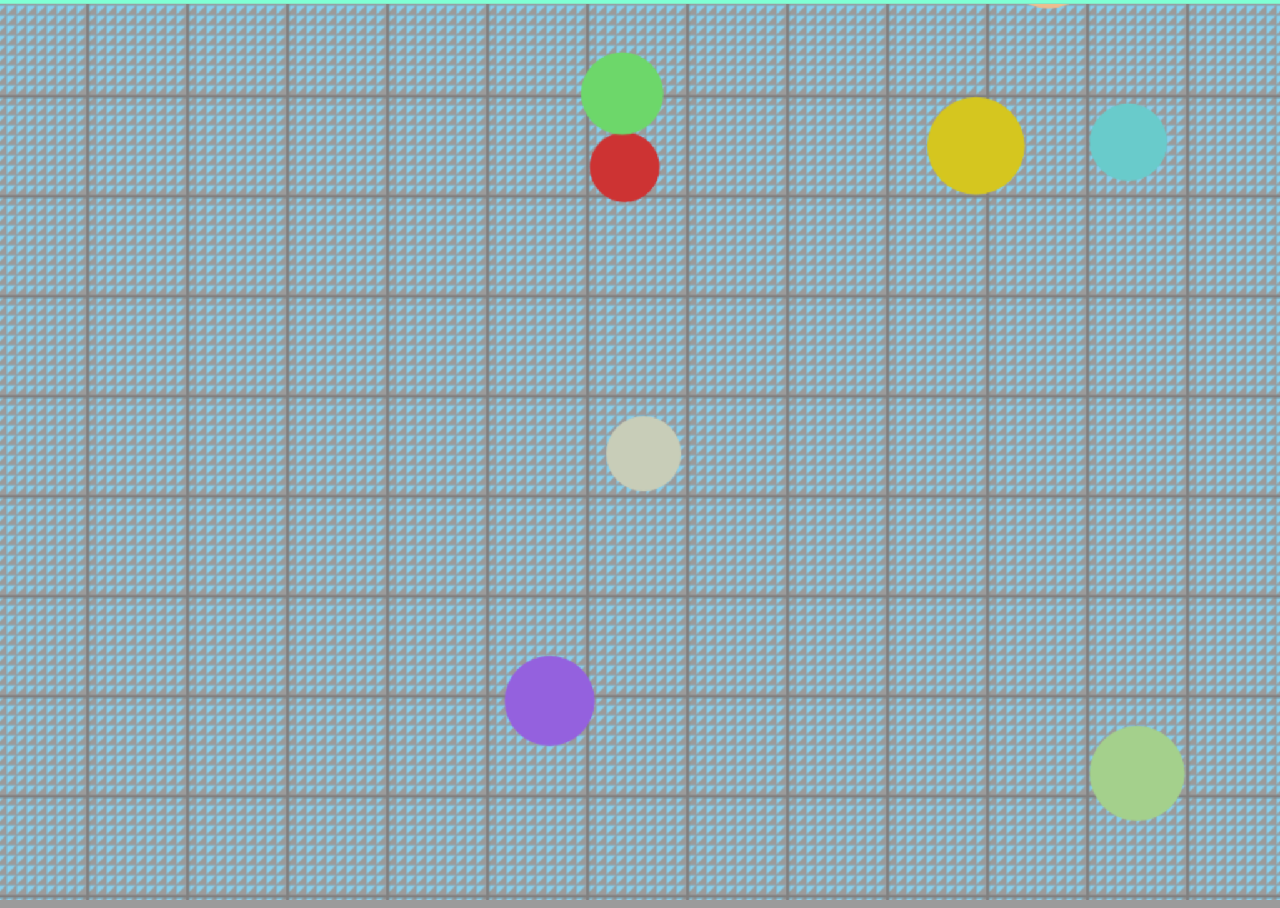
==== bubblebattle.html @ 6b1fe2ca "Added user shield Some code restyling" ====
<!DOCTYPE html>
<html lang="en">
<head>
    <meta charset="UTF-8">
    <title>Bubble Battle</title>
    <link rel="stylesheet" type="text/css" href="design.css">
    <script src="https://ajax.googleapis.com/ajax/libs/jquery/3.2.1/jquery.min.js"></script>
    <script src="js/utils.js"></script>
    <script src="js/background.js"></script>
    <script src="js/shieldpoint.js"></script>
    <script src="js/shield.js"></script>
    <script src="js/bubble.js"></script>
    <script src="js/userbubble.js"></script>
    <script src="js/enemybubble.js"></script>
    <script src="js/game.js"></script>
    <script src="js/start.js"></script>
    
</head>

<body>
<div id="content">
    <canvas id="bbCanvas" width="1280" height="720"></canvas>
</div>

</body>
</html>
---- design.css ----
body {
    background-color: #9b9b9b;
}

html, body {
    width:  100%;
    height: 100%;
    margin: 0;
    overflow: hidden;
}

#bbCanvas {
    position: absolute;
    margin: 0;
    cursor: default;
    /*Perché si vede solo il bordo sinistro?*/
    border: aquamarine solid ;
}
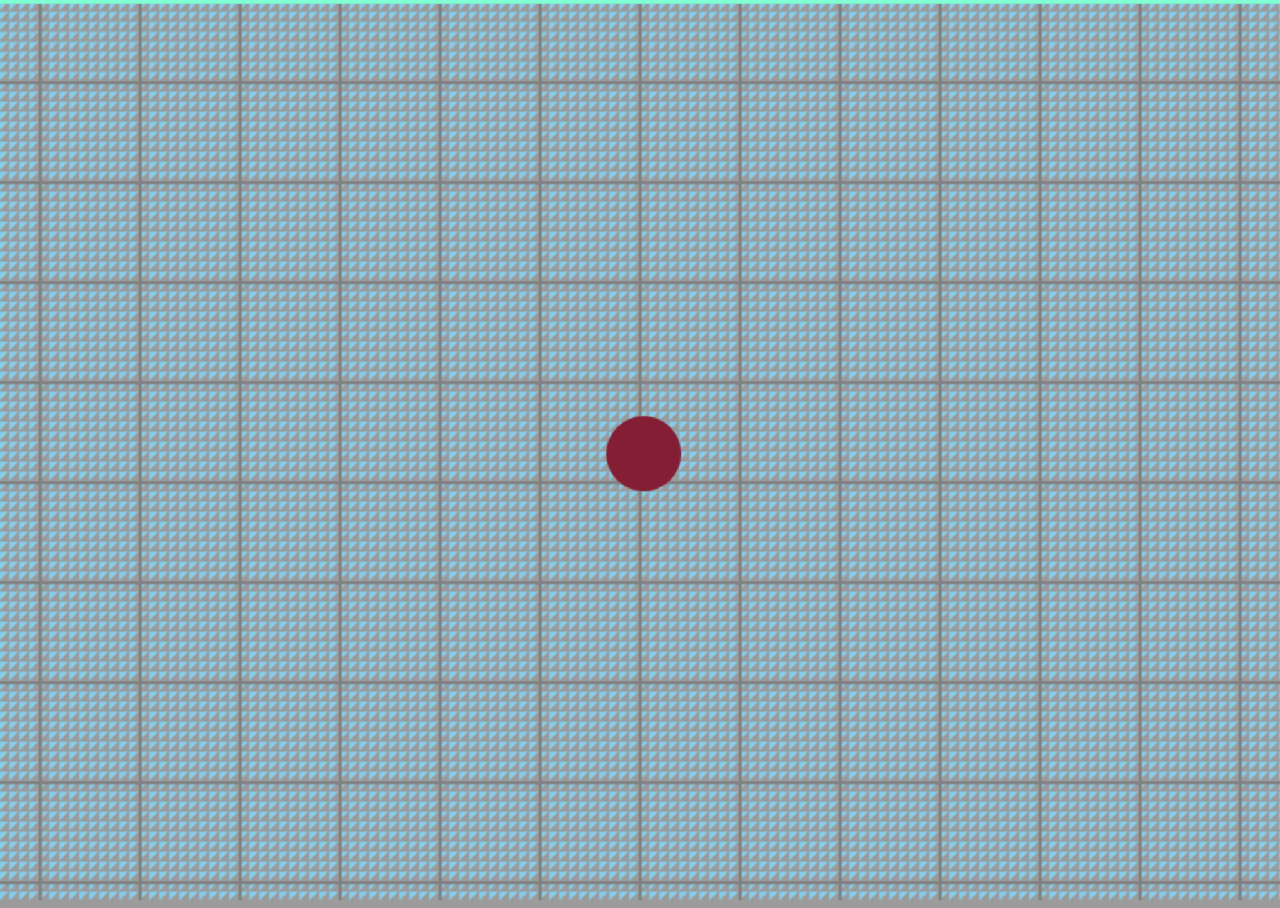
==== commit faeb606a: "Refactoring of hit detection userbubble-shield Repositioning after bump now works but not well" ====
--- a/bubblebattle.html
+++ b/bubblebattle.html
@@ -1,6 +1,7 @@
 <!DOCTYPE html>
 <html lang="en">
 <head>
+    
     <meta charset="UTF-8">
     <title>Bubble Battle</title>
     <link rel="stylesheet" type="text/css" href="design.css">
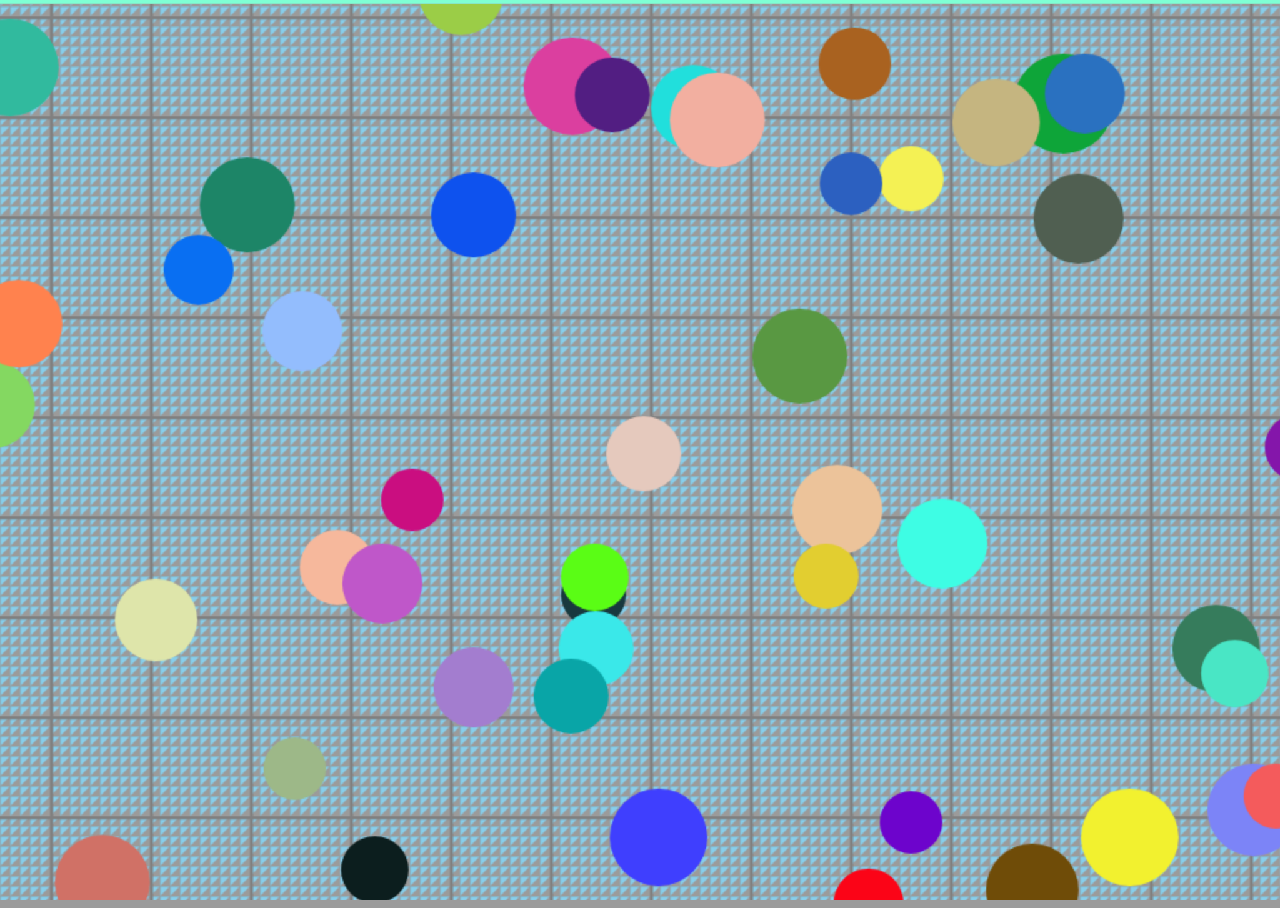
==== commit 0733687c: "Fixed a bug when colliding against shield and game-area ( bubbles moving in loop)" ====
--- a/bubblebattle.html
+++ b/bubblebattle.html
@@ -15,13 +15,10 @@
     <script src="js/enemybubble.js"></script>
     <script src="js/game.js"></script>
     <script src="js/start.js"></script>
-    
 </head>
-
 <body>
 <div id="content">
     <canvas id="bbCanvas" width="1280" height="720"></canvas>
 </div>
-
 </body>
 </html>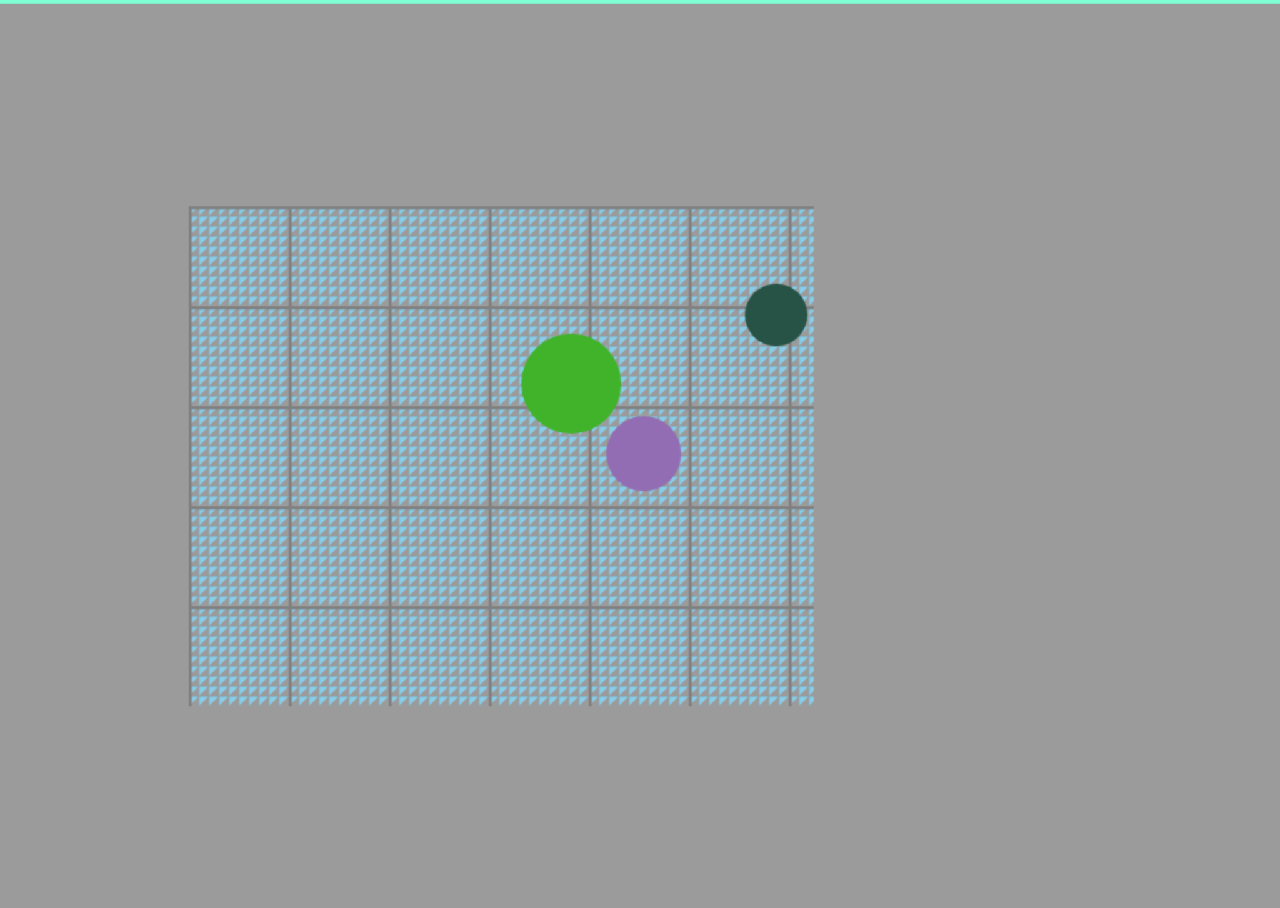
==== commit d18a8004: "Added colliding detection bubble-bubble." ====
--- a/bubblebattle.html
+++ b/bubblebattle.html
@@ -1,5 +1,5 @@
 <!DOCTYPE html>
-<html lang="en">
+<html lang="en"> 
 <head>
     
     <meta charset="UTF-8">
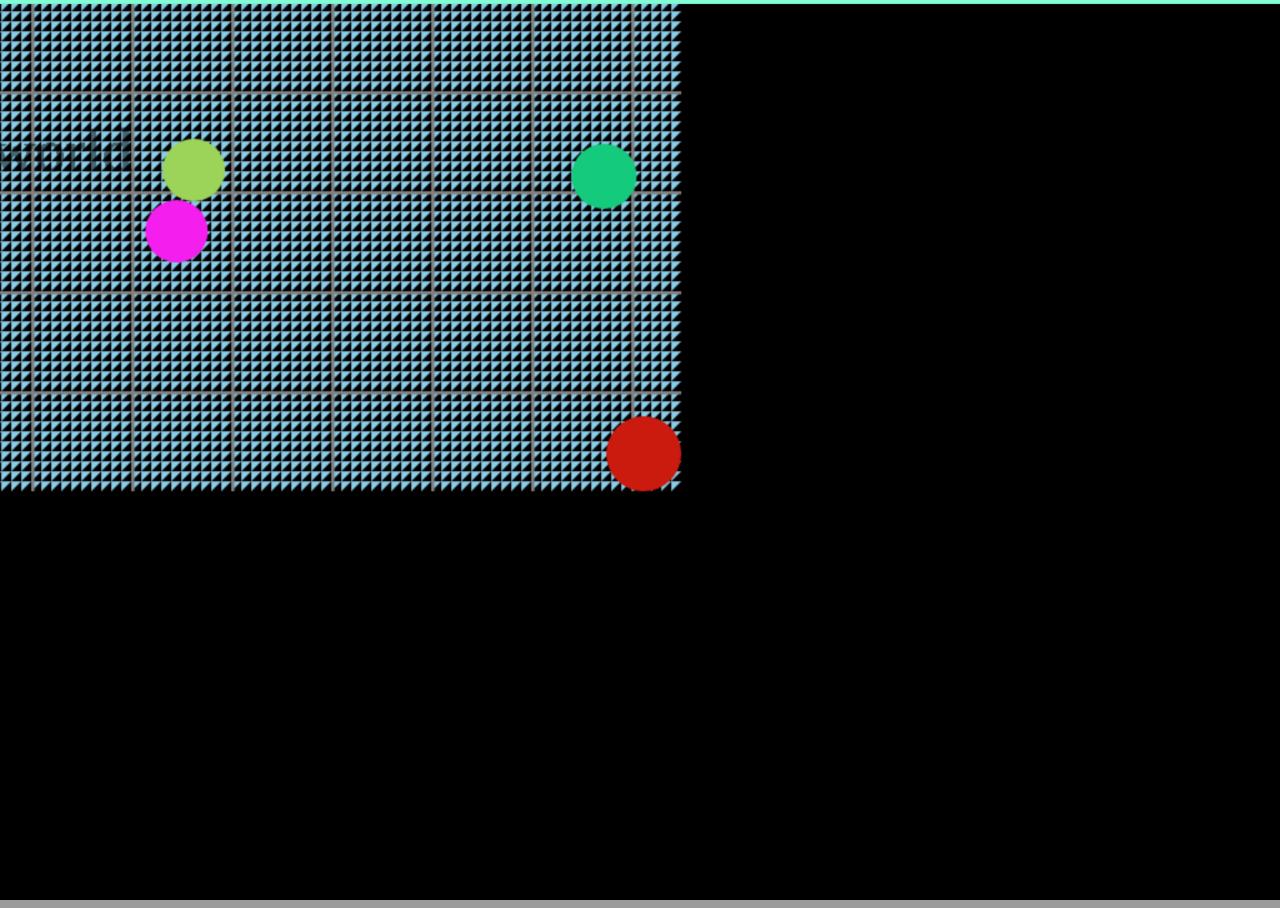
==== commit 1fbe3e74: "Added bubble kill and game-over Added the ui canvas on top of game canvas." ====
--- a/bubblebattle.html
+++ b/bubblebattle.html
@@ -1,7 +1,6 @@
 <!DOCTYPE html>
 <html lang="en"> 
-<head>
-    
+<head>    
     <meta charset="UTF-8">
     <title>Bubble Battle</title>
     <link rel="stylesheet" type="text/css" href="design.css">
@@ -19,6 +18,7 @@
 <body>
 <div id="content">
     <canvas id="bbCanvas" width="1280" height="720"></canvas>
+    <canvas id="uiCanvas" width ="1280" height="720"></canvas>
 </div>
 </body>
 </html>--- a/design.css
+++ b/design.css
@@ -15,4 +15,14 @@
     cursor: default;
     /*Perché si vede solo il bordo sinistro?*/
     border: aquamarine solid ;
+    z-index: 1;
 }
+#uiCanvas{
+    opacity: 0.5;
+    position: absolute;
+    margin: 0;
+    cursor: default;
+    /*Perché si vede solo il bordo sinistro?*/
+    border: aquamarine solid ;
+    z-index: 2;
+}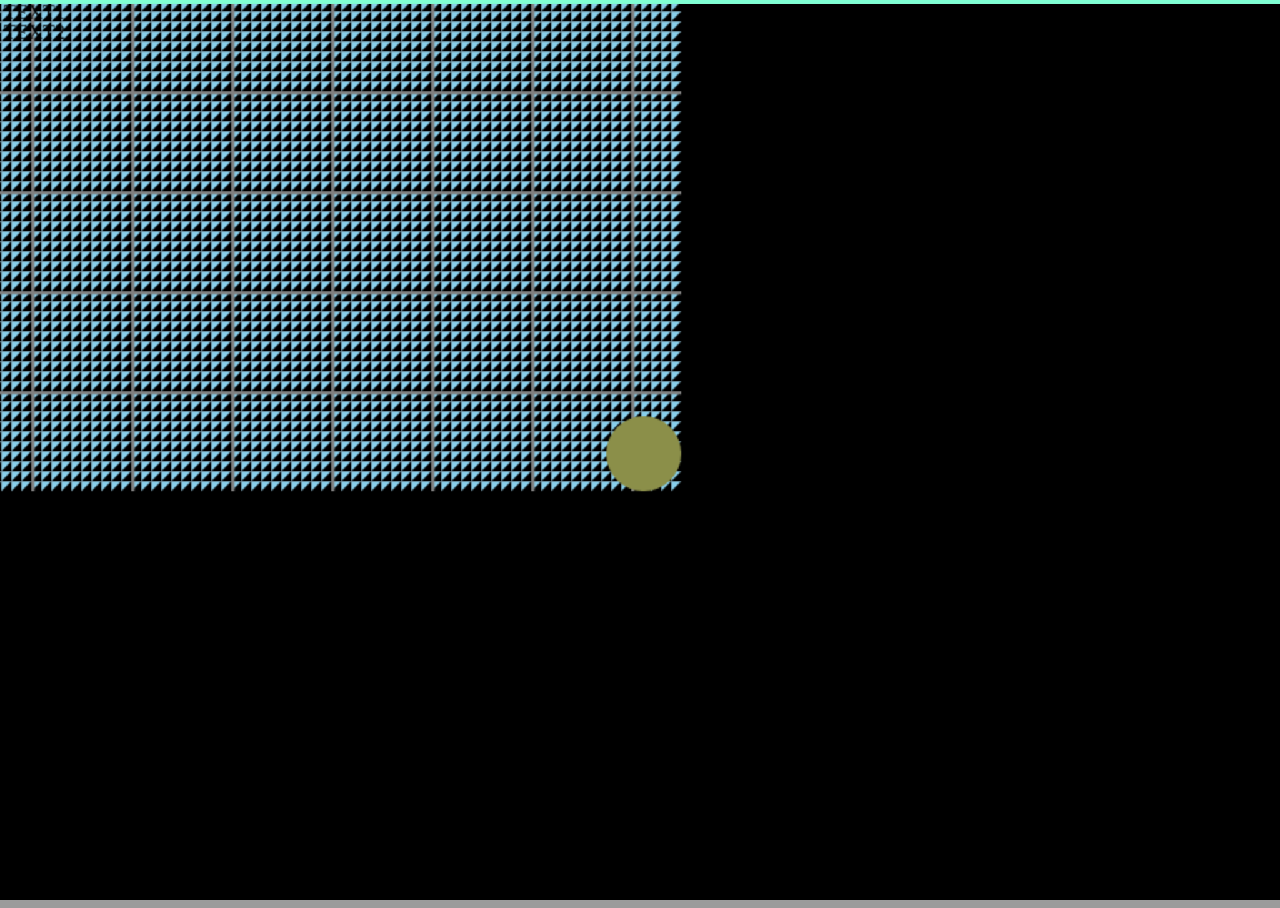
==== commit 4524bd62: "Basic user UI" ====
--- a/bubblebattle.html
+++ b/bubblebattle.html
@@ -1,6 +1,6 @@
 <!DOCTYPE html>
-<html lang="en"> 
-<head>    
+<html lang="en">
+<head>
     <meta charset="UTF-8">
     <title>Bubble Battle</title>
     <link rel="stylesheet" type="text/css" href="design.css">
@@ -17,8 +17,8 @@
 </head>
 <body>
 <div id="content">
+    <canvas id="uiCanvas" width="1280" height="720"></canvas>
     <canvas id="bbCanvas" width="1280" height="720"></canvas>
-    <canvas id="uiCanvas" width ="1280" height="720"></canvas>
 </div>
 </body>
-</html>+</html>
--- a/design.css
+++ b/design.css
@@ -3,26 +3,37 @@
 }
 
 html, body {
-    width:  100%;
+    width: 100%;
     height: 100%;
     margin: 0;
     overflow: hidden;
 }
 
-#bbCanvas {
+
+#content {
+    /* width: 100%;
+     height: 100%;*/
+    position: relative;
+    
+}
+
+
+#bbCanvas,
+#uiCanvas {
     position: absolute;
     margin: 0;
     cursor: default;
     /*Perché si vede solo il bordo sinistro?*/
-    border: aquamarine solid ;
+    border: aquamarine solid;
+
+}
+
+#bbCanvas {
     z-index: 1;
 }
-#uiCanvas{
-    opacity: 0.5;
-    position: absolute;
-    margin: 0;
-    cursor: default;
-    /*Perché si vede solo il bordo sinistro?*/
-    border: aquamarine solid ;
+
+#uiCanvas {
+    /*!*background-color:transparent ;*!
+      opacity: 0.5;*/
     z-index: 2;
-}+}
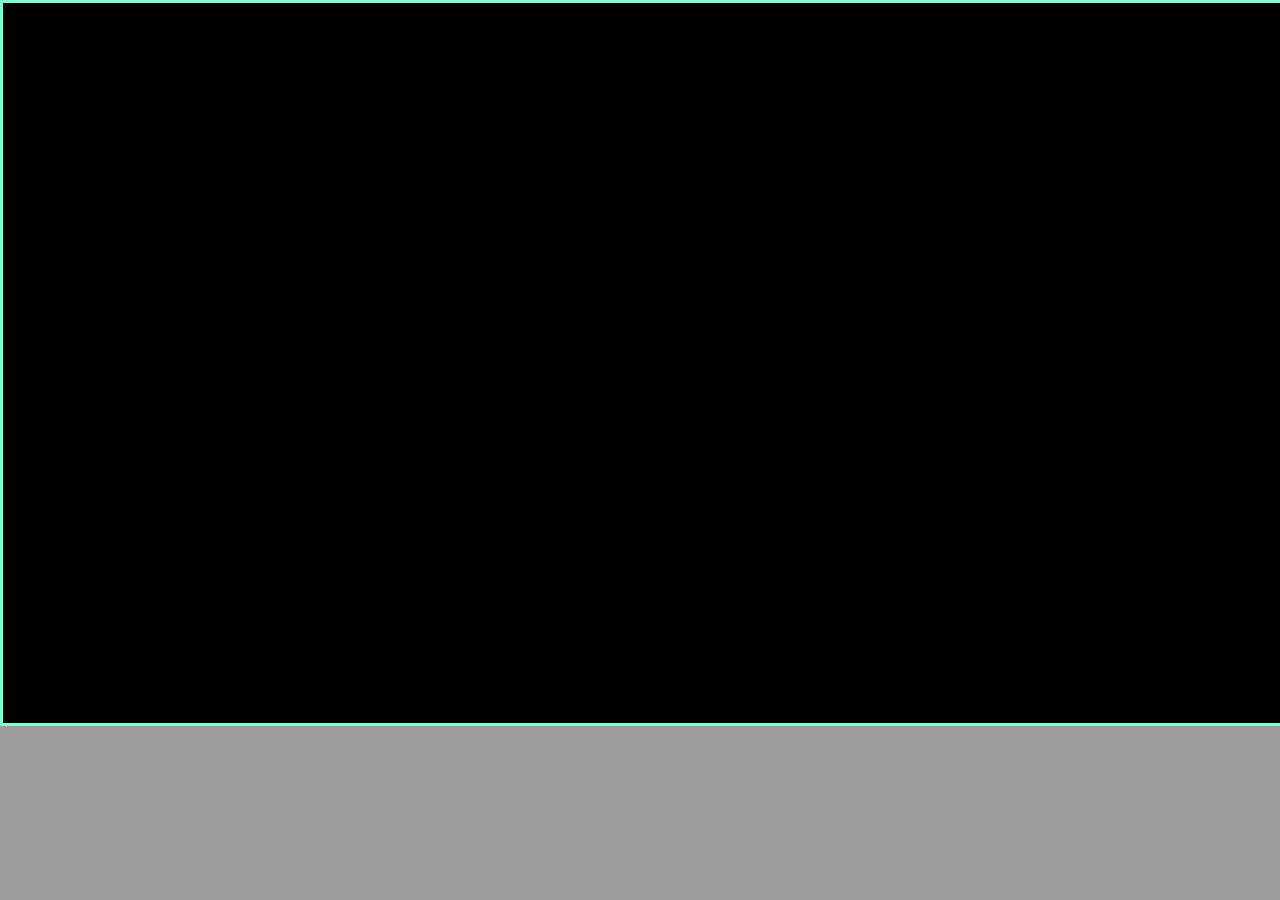
==== commit 2ea6a5fc: "Refactoring user UI" ====
--- a/bubblebattle.html
+++ b/bubblebattle.html
@@ -7,6 +7,7 @@
     <script src="https://ajax.googleapis.com/ajax/libs/jquery/3.2.1/jquery.min.js"></script>
     <script src="js/utils.js"></script>
     <script src="js/background.js"></script>
+    <script src="js/gameui.js"></script>
     <script src="js/shieldpoint.js"></script>
     <script src="js/shield.js"></script>
     <script src="js/bubble.js"></script>
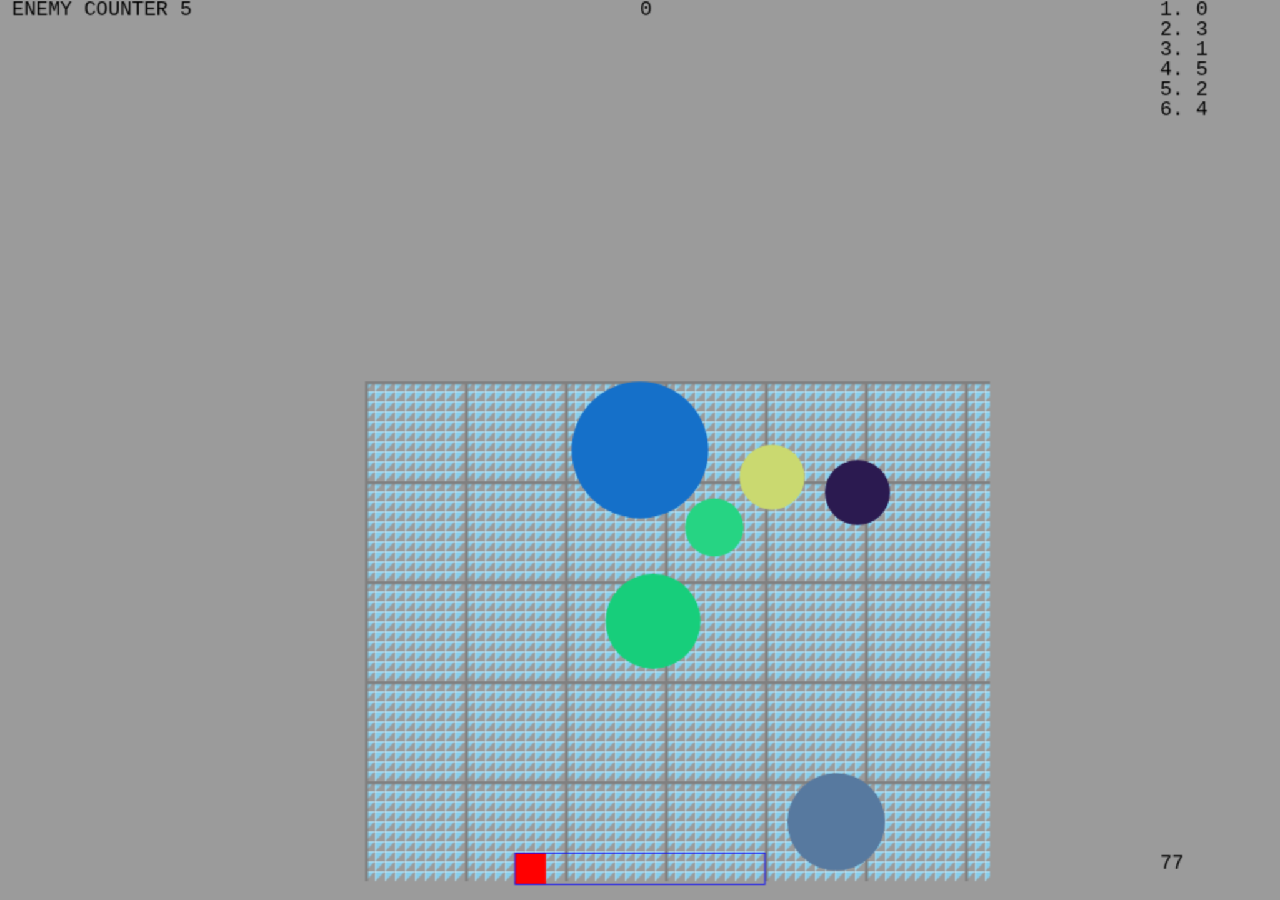
==== commit fdc7e52c: "Fixed some background color bugs Now fps are shown Some code refactoring" ====
--- a/bubblebattle.html
+++ b/bubblebattle.html
@@ -4,7 +4,8 @@
     <meta charset="UTF-8">
     <title>Bubble Battle</title>
     <link rel="stylesheet" type="text/css" href="design.css">
-    <script src="https://ajax.googleapis.com/ajax/libs/jquery/3.2.1/jquery.min.js"></script>
+    <!--<script src="https://ajax.googleapis.com/ajax/libs/jquery/3.2.1/jquery.min.js"></script>-->
+    <script src="js/jquery.min.js"></script>
     <script src="js/utils.js"></script>
     <script src="js/background.js"></script>
     <script src="js/gameui.js"></script>
--- a/design.css
+++ b/design.css
@@ -11,10 +11,7 @@
 
 
 #content {
-    /* width: 100%;
-     height: 100%;*/
     position: relative;
-    
 }
 
 
@@ -23,17 +20,14 @@
     position: absolute;
     margin: 0;
     cursor: default;
-    /*Perché si vede solo il bordo sinistro?*/
-    border: aquamarine solid;
-
 }
 
 #bbCanvas {
+    
     z-index: 1;
 }
 
 #uiCanvas {
-    /*!*background-color:transparent ;*!
-      opacity: 0.5;*/
+   
     z-index: 2;
 }
